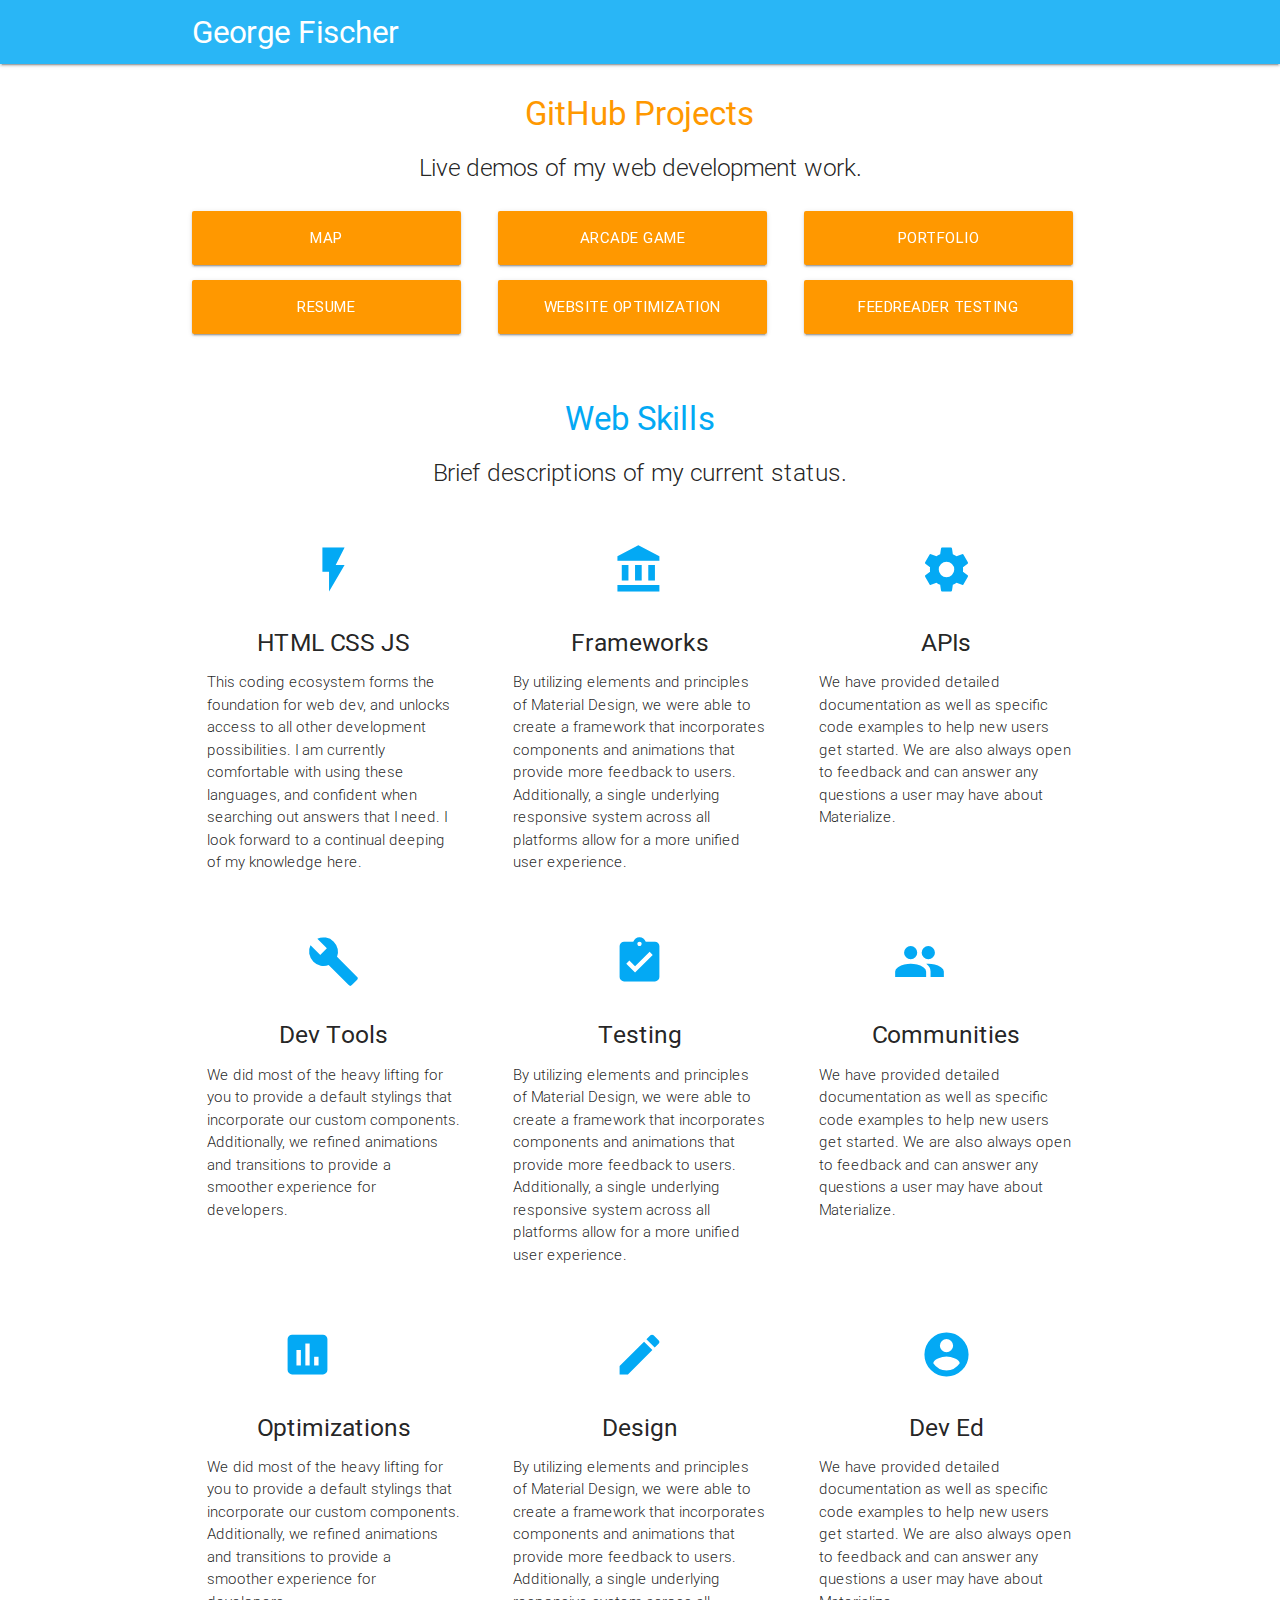
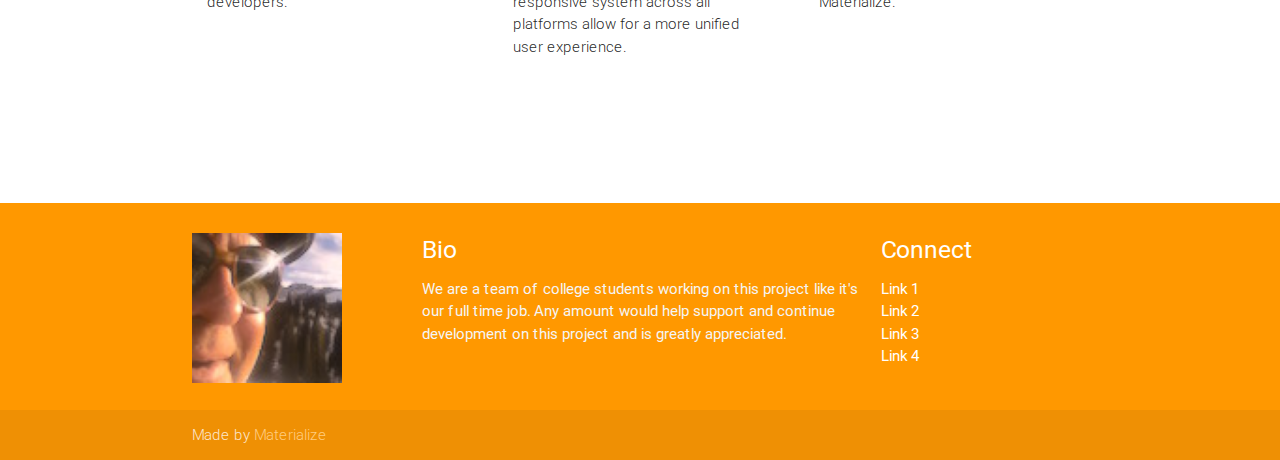
==== SplashPage/index.html @ b295b18c "feat: bio pic" ====
<!DOCTYPE html>
<html lang="en">
<head>
  <meta http-equiv="Content-Type" content="text/html; charset=UTF-8"/>
  <meta name="viewport" content="width=device-width, initial-scale=1, maximum-scale=1.0"/>
  <title>Starter Template - Materialize</title>

  <!-- CSS  -->
  <link href="https://fonts.googleapis.com/icon?family=Material+Icons" rel="stylesheet">
  <link href="css/materialize.css" type="text/css" rel="stylesheet" media="screen,projection"/>
  <link href="css/style.css" type="text/css" rel="stylesheet" media="screen,projection"/>
</head>
<body>
  <nav class="light-blue lighten-1" role="navigation">
    <div class="nav-wrapper container"><a id="logo-container" href="#" class="brand-logo">George Fischer</a>

<!-- INACTIVE MENU, the navbar menu could be useful, however I want to keep this github splash page short and sweet

      <ul class="right hide-on-med-and-down">
        <li><a href="#">Navbar Link</a></li>
      </ul>

      <ul id="nav-mobile" class="side-nav">
        <li><a href="#">Navbar Link</a></li>
      </ul>
      <a href="#" data-activates="nav-mobile" class="button-collapse"><i class="material-icons">menu</i></a> -->
    </div>
  </nav>
  <div class="section no-pad-bot" id="index-banner">
    <div class="container">
      <h1 class="header center orange-text">GitHub Projects</h1>
      <div class="row center">
        <h5 class="header col s12 light">Live demos of my web development work.</h5>
      </div>

      <div class="row">
        <div class="col s12 m4">
          <div class="project-block">
            <a href="http://geosynchronous.us/RoundRiver/" id="download-button" class="btn-large waves-effect waves-light orange">Map</a>
          </div>
        </div>

        <div class="col s12 m4">
          <div class="project-block">
            <a href="http://geosynchronous.github.io/P5-Game/" id="download-button" class="btn-large waves-effect waves-light orange">Arcade Game</a>
          </div>
        </div>
        <div class="col s12 m4">
          <div class="project-block">
            <a href="http://geosynchronous.github.io/P3-Portfolio/" id="download-button" class="btn-large waves-effect waves-light orange">Portfolio</a>
          </div>
        </div>
        <div class="col s12 m4">
          <div class="project-block">
            <a href="http://geosynchronous.github.io/P4-Resume/" id="download-button" class="btn-large waves-effect waves-light orange">Resume</a>
          </div>
        </div>
        <div class="col s12 m4">
          <div class="project-block">
            <a href="http://geosynchronous.github.io/P6-Mobile-Portfolio/views/pizza.html" id="download-button" class="btn-large waves-effect waves-light orange">Website Optimization</a>
          </div>
        </div>
        <div class="col s12 m4">
          <div class="project-block">
            <a href="http://geosynchronous.us/frontend-nanodegree-feedreader/" id="download-button" class="btn-large waves-effect waves-light orange">Feedreader Testing</a>
          </div>
        </div>
      </div>
    </div>
  </div>


  <div class="container">
    <div class="section">
      <h1 class="header center light-blue-text">Web Skills</h1>
      <div class="row center">
        <h5 class="header col s12 light">Brief descriptions of my current status.</h5>
      </div>

      <!--   Icon Section   -->
      <div class="row">
        <div class="col s12 m4">
          <div class="icon-block">
            <h2 class="center light-blue-text"><i class="material-icons">flash_on</i></h2>
            <h5 class="center">HTML CSS JS</h5>

            <p class="light">This coding ecosystem forms the foundation for web dev, and unlocks access to all other development possibilities.  I am currently comfortable with using these languages, and confident when searching out answers that I need.  I look forward to a continual deeping of my knowledge here. </p>
          </div>
        </div>

        <div class="col s12 m4">
          <div class="icon-block">
            <h2 class="center light-blue-text"><i class="material-icons">account_balance</i></h2>
            <h5 class="center">Frameworks</h5>

            <p class="light">By utilizing elements and principles of Material Design, we were able to create a framework that incorporates components and animations that provide more feedback to users. Additionally, a single underlying responsive system across all platforms allow for a more unified user experience.</p>
          </div>
        </div>

        <div class="col s12 m4">
          <div class="icon-block">
            <h2 class="center light-blue-text"><i class="material-icons">settings</i></h2>
            <h5 class="center">APIs</h5>

            <p class="light">We have provided detailed documentation as well as specific code examples to help new users get started. We are also always open to feedback and can answer any questions a user may have about Materialize.</p>
          </div>
        </div>
      </div>

      <div class="row">
        <div class="col s12 m4">
          <div class="icon-block">
            <h2 class="center light-blue-text"><i class="material-icons">build</i></h2>
            <h5 class="center">Dev Tools</h5>

            <p class="light">We did most of the heavy lifting for you to provide a default stylings that incorporate our custom components. Additionally, we refined animations and transitions to provide a smoother experience for developers.</p>
          </div>
        </div>

        <div class="col s12 m4">
          <div class="icon-block">
            <h2 class="center light-blue-text"><i class="material-icons">assignment_turned_in</i></h2>
            <h5 class="center">Testing</h5>

            <p class="light">By utilizing elements and principles of Material Design, we were able to create a framework that incorporates components and animations that provide more feedback to users. Additionally, a single underlying responsive system across all platforms allow for a more unified user experience.</p>
          </div>
        </div>

        <div class="col s12 m4">
          <div class="icon-block">
            <h2 class="center light-blue-text"><i class="material-icons">groups</i></h2>
            <h5 class="center">Communities</h5>

            <p class="light">We have provided detailed documentation as well as specific code examples to help new users get started. We are also always open to feedback and can answer any questions a user may have about Materialize.</p>
          </div>
        </div>
      </div>

      <div class="row">
        <div class="col s12 m4">
          <div class="icon-block">
            <h2 class="center light-blue-text"><i class="material-icons">insert_charts</i></h2>
            <h5 class="center">Optimizations</h5>

            <p class="light">We did most of the heavy lifting for you to provide a default stylings that incorporate our custom components. Additionally, we refined animations and transitions to provide a smoother experience for developers.</p>
          </div>
        </div>

        <div class="col s12 m4">
          <div class="icon-block">
            <h2 class="center light-blue-text"><i class="material-icons">mode_edit</i></h2>
            <h5 class="center">Design</h5>

            <p class="light">By utilizing elements and principles of Material Design, we were able to create a framework that incorporates components and animations that provide more feedback to users. Additionally, a single underlying responsive system across all platforms allow for a more unified user experience.</p>
          </div>
        </div>

        <div class="col s12 m4">
          <div class="icon-block">
            <h2 class="center light-blue-text"><i class="material-icons">account_circle</i></h2>
            <h5 class="center">Dev Ed</h5>

            <p class="light">We have provided detailed documentation as well as specific code examples to help new users get started. We are also always open to feedback and can answer any questions a user may have about Materialize.</p>
          </div>
        </div>
      </div>

    </div>
    <br><br>

    <div class="section">

    </div>
  </div>

  <footer class="page-footer orange">
    <div class="container">
      <div class="row">
        <div class="col l3 s12">
          <image class="bio-pic" src="img/me.jpg" alt="bio picture">
        </div>
        <div class="col l6 s12">
          <h5 class="white-text">Bio</h5>
          <p class="grey-text text-lighten-4">We are a team of college students working on this project like it's our full time job. Any amount would help support and continue development on this project and is greatly appreciated.</p>
        </div>
        <div class="col l3 s12">
          <h5 class="white-text">Connect</h5>
          <ul>
            <li><a class="white-text" href="#!">Link 1</a></li>
            <li><a class="white-text" href="#!">Link 2</a></li>
            <li><a class="white-text" href="#!">Link 3</a></li>
            <li><a class="white-text" href="#!">Link 4</a></li>
          </ul>
        </div>
      </div>
    </div>
    <div class="footer-copyright">
      <div class="container">
      Made by <a class="orange-text text-lighten-3" href="http://materializecss.com">Materialize</a>
      </div>
    </div>
  </footer>


  <!--  Scripts-->
  <script src="https://code.jquery.com/jquery-2.1.1.min.js"></script>
  <script src="js/materialize.js"></script>
  <script src="js/init.js"></script>

  </body>
</html>
---- SplashPage/css/style.css ----
/* Custom Stylesheet */
/**
 * Use this file to override Materialize files so you can update
 * the core Materialize files in the future
 *
 * Made By MaterializeCSS.com
 */

.icon-block {
  padding: 0 15px;
}
.icon-block .material-icons {
	font-size: inherit;
}

/*
	Changes made by George Fischer to overide
   	original materialize.css defaults
*/

h1 {
  font-size: 2.2rem;
  line-height: 110%;
  margin: 1.1rem 0 0.68rem 0;
}

.project-block {
	padding: 0 15px 15px 0;
}

#download-button {
	float: center;
	width: 100%;
}

.bio-pic {
	width: 150px;
	margin-top: 10px;
}
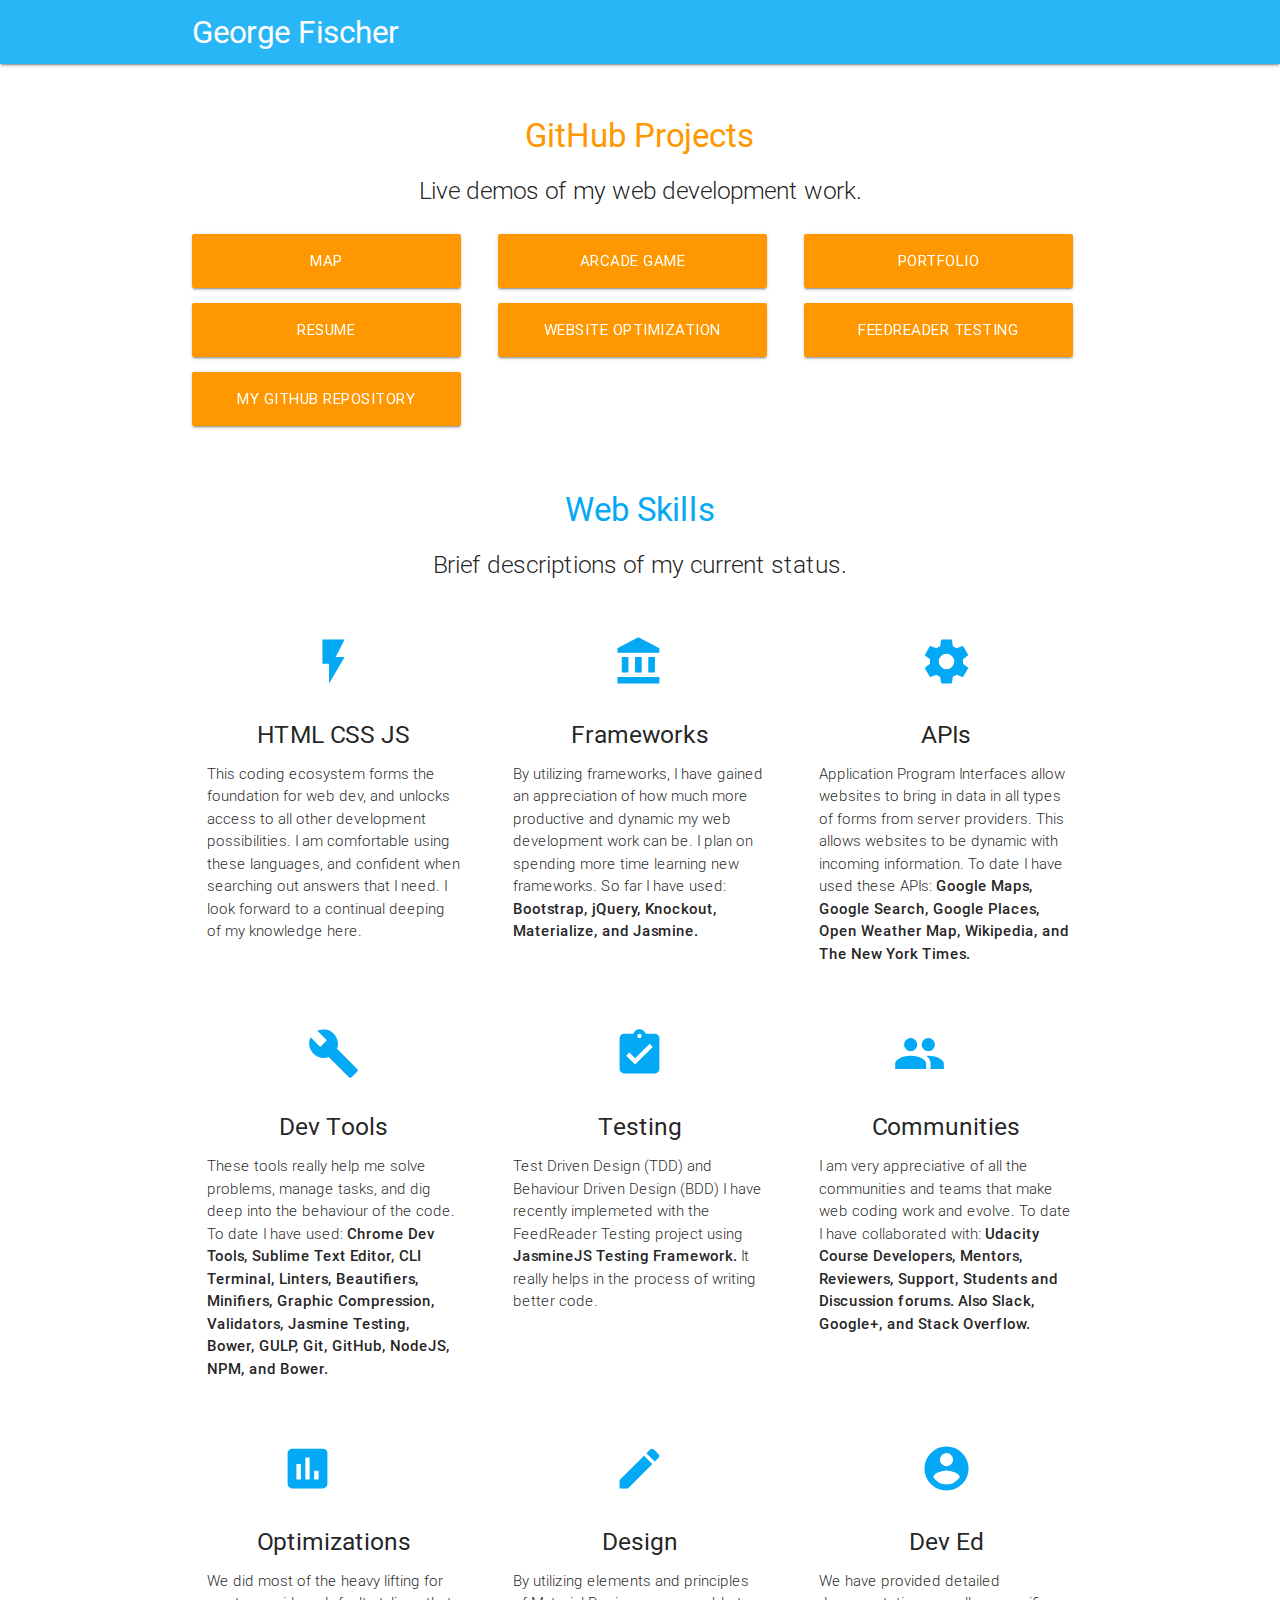
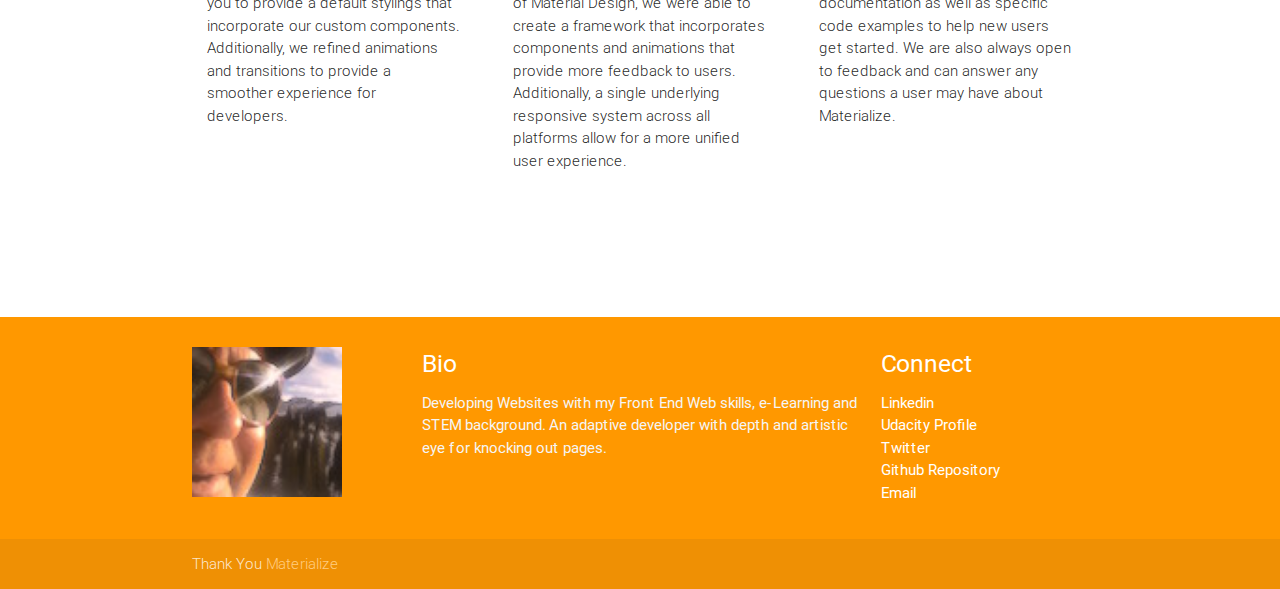
==== commit 6690cc0d: "feat: Content Updates" ====
--- a/SplashPage/index.html
+++ b/SplashPage/index.html
@@ -26,6 +26,7 @@
       <a href="#" data-activates="nav-mobile" class="button-collapse"><i class="material-icons">menu</i></a> -->
     </div>
   </nav>
+  <br>
   <div class="section no-pad-bot" id="index-banner">
     <div class="container">
       <h1 class="header center orange-text">GitHub Projects</h1>
@@ -65,6 +66,11 @@
             <a href="http://geosynchronous.us/frontend-nanodegree-feedreader/" id="download-button" class="btn-large waves-effect waves-light orange">Feedreader Testing</a>
           </div>
         </div>
+        <div class="col s12 m4">
+          <div class="project-block">
+            <a href="http://https://github.com/Geosynchronous" id="download-button" class="btn-large waves-effect waves-light orange">My Github Repository</a>
+          </div>
+        </div>
       </div>
     </div>
   </div>
@@ -84,7 +90,7 @@
             <h2 class="center light-blue-text"><i class="material-icons">flash_on</i></h2>
             <h5 class="center">HTML CSS JS</h5>
 
-            <p class="light">This coding ecosystem forms the foundation for web dev, and unlocks access to all other development possibilities.  I am currently comfortable with using these languages, and confident when searching out answers that I need.  I look forward to a continual deeping of my knowledge here. </p>
+            <p class="light">This coding ecosystem forms the foundation for web dev, and unlocks access to all other development possibilities.  I am comfortable using these languages, and confident when searching out answers that I need.  I look forward to a continual deeping of my knowledge here. </p>
           </div>
         </div>
 
@@ -93,7 +99,7 @@
             <h2 class="center light-blue-text"><i class="material-icons">account_balance</i></h2>
             <h5 class="center">Frameworks</h5>
 
-            <p class="light">By utilizing elements and principles of Material Design, we were able to create a framework that incorporates components and animations that provide more feedback to users. Additionally, a single underlying responsive system across all platforms allow for a more unified user experience.</p>
+            <p class="light">By utilizing frameworks, I have gained an appreciation of how much more productive and dynamic my web development work can be. I plan on spending more time learning new frameworks. So far I have used: <strong>Bootstrap, jQuery, Knockout, Materialize, and Jasmine.</strong></p>
           </div>
         </div>
 
@@ -102,7 +108,7 @@
             <h2 class="center light-blue-text"><i class="material-icons">settings</i></h2>
             <h5 class="center">APIs</h5>
 
-            <p class="light">We have provided detailed documentation as well as specific code examples to help new users get started. We are also always open to feedback and can answer any questions a user may have about Materialize.</p>
+            <p class="light">Application Program Interfaces allow websites to bring in data in all types of forms from server providers. This allows websites to be dynamic with incoming information. To date I have used these APIs: <strong>Google Maps, Google Search, Google Places, Open Weather Map, Wikipedia, and The New York Times.</strong></p>
           </div>
         </div>
       </div>
@@ -113,7 +119,7 @@
             <h2 class="center light-blue-text"><i class="material-icons">build</i></h2>
             <h5 class="center">Dev Tools</h5>
 
-            <p class="light">We did most of the heavy lifting for you to provide a default stylings that incorporate our custom components. Additionally, we refined animations and transitions to provide a smoother experience for developers.</p>
+            <p class="light">These tools really help me solve problems, manage tasks, and dig deep into the behaviour of the code.  To date I have used: <strong>Chrome Dev Tools, Sublime Text Editor, CLI Terminal, Linters, Beautifiers, Minifiers, Graphic Compression, Validators, Jasmine Testing, Bower, GULP, Git, GitHub, NodeJS, NPM, and Bower.</strong></p>
           </div>
         </div>
 
@@ -122,7 +128,7 @@
             <h2 class="center light-blue-text"><i class="material-icons">assignment_turned_in</i></h2>
             <h5 class="center">Testing</h5>
 
-            <p class="light">By utilizing elements and principles of Material Design, we were able to create a framework that incorporates components and animations that provide more feedback to users. Additionally, a single underlying responsive system across all platforms allow for a more unified user experience.</p>
+            <p class="light">Test Driven Design (TDD) and Behaviour Driven Design (BDD) I have recently implemeted with the FeedReader Testing project using <strong>JasmineJS Testing Framework.</strong> It really helps in the process of writing better code.</p>
           </div>
         </div>
 
@@ -131,7 +137,7 @@
             <h2 class="center light-blue-text"><i class="material-icons">groups</i></h2>
             <h5 class="center">Communities</h5>
 
-            <p class="light">We have provided detailed documentation as well as specific code examples to help new users get started. We are also always open to feedback and can answer any questions a user may have about Materialize.</p>
+            <p class="light">I am very appreciative of all the communities and teams that make web coding work and evolve. To date I have collaborated with: <strong> Udacity Course Developers, Mentors, Reviewers, Support, Students and Discussion forums.  Also Slack, Google+, and Stack Overflow.</strong> </p>
           </div>
         </div>
       </div>
@@ -181,22 +187,23 @@
         </div>
         <div class="col l6 s12">
           <h5 class="white-text">Bio</h5>
-          <p class="grey-text text-lighten-4">We are a team of college students working on this project like it's our full time job. Any amount would help support and continue development on this project and is greatly appreciated.</p>
+          <p class="grey-text text-lighten-4">Developing Websites with my Front End Web skills, e-Learning and STEM background. An adaptive developer with depth and artistic eye for knocking out pages.</p>
         </div>
         <div class="col l3 s12">
           <h5 class="white-text">Connect</h5>
           <ul>
-            <li><a class="white-text" href="#!">Link 1</a></li>
-            <li><a class="white-text" href="#!">Link 2</a></li>
-            <li><a class="white-text" href="#!">Link 3</a></li>
-            <li><a class="white-text" href="#!">Link 4</a></li>
+            <li><a class="white-text" href="https://www.linkedin.com/in/georgefischer1">Linkedin</a></li>
+            <li><a class="white-text" href="https://profiles.udacity.com/u/george3">Udacity Profile</a></li>
+            <li><a class="white-text" href="https://twitter.com/geosynchronous">Twitter</a></li>
+            <li><a class="white-text" href="https://github.com/Geosynchronous">Github Repository</a></li>
+            <li><a class="white-text" href="geosynchronous@mac.com">Email</a></li>
           </ul>
         </div>
       </div>
     </div>
     <div class="footer-copyright">
       <div class="container">
-      Made by <a class="orange-text text-lighten-3" href="http://materializecss.com">Materialize</a>
+      Thank You <a class="orange-text text-lighten-3" href="http://materializecss.com">Materialize</a>
       </div>
     </div>
   </footer>
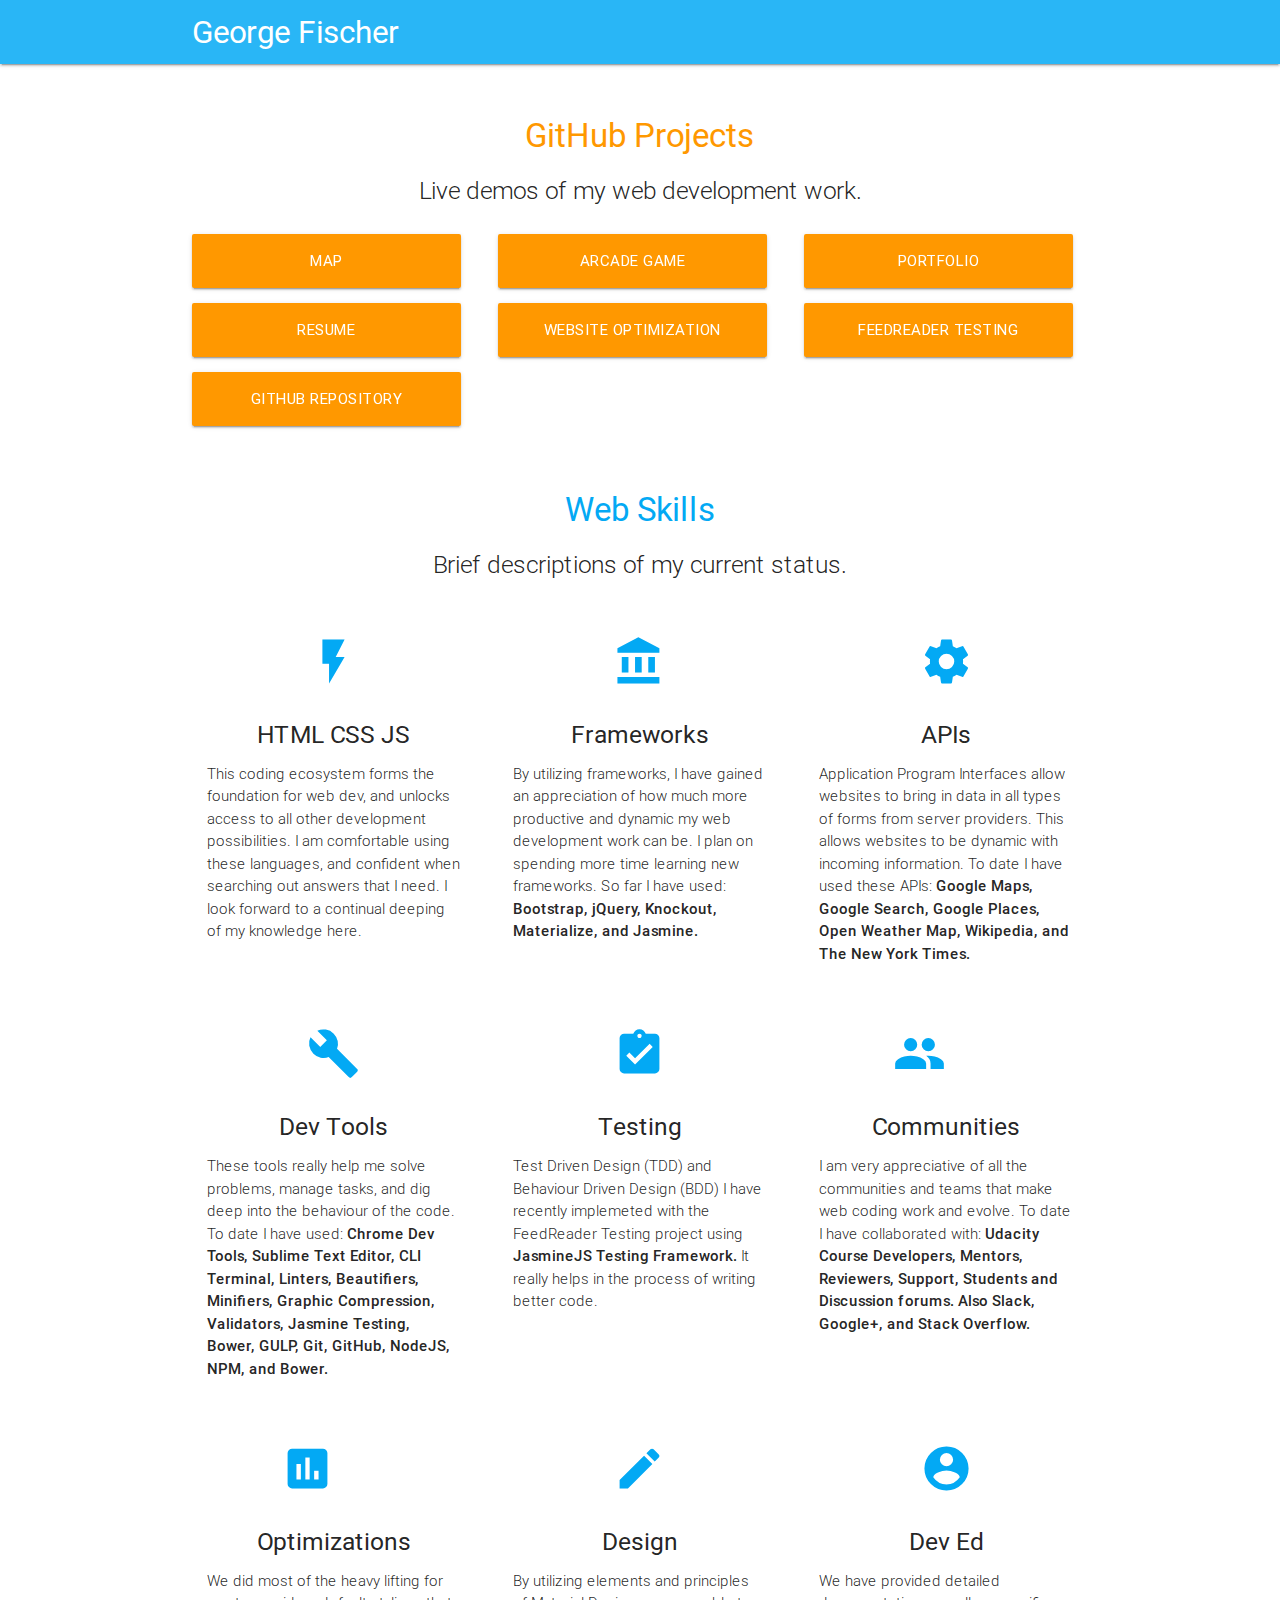
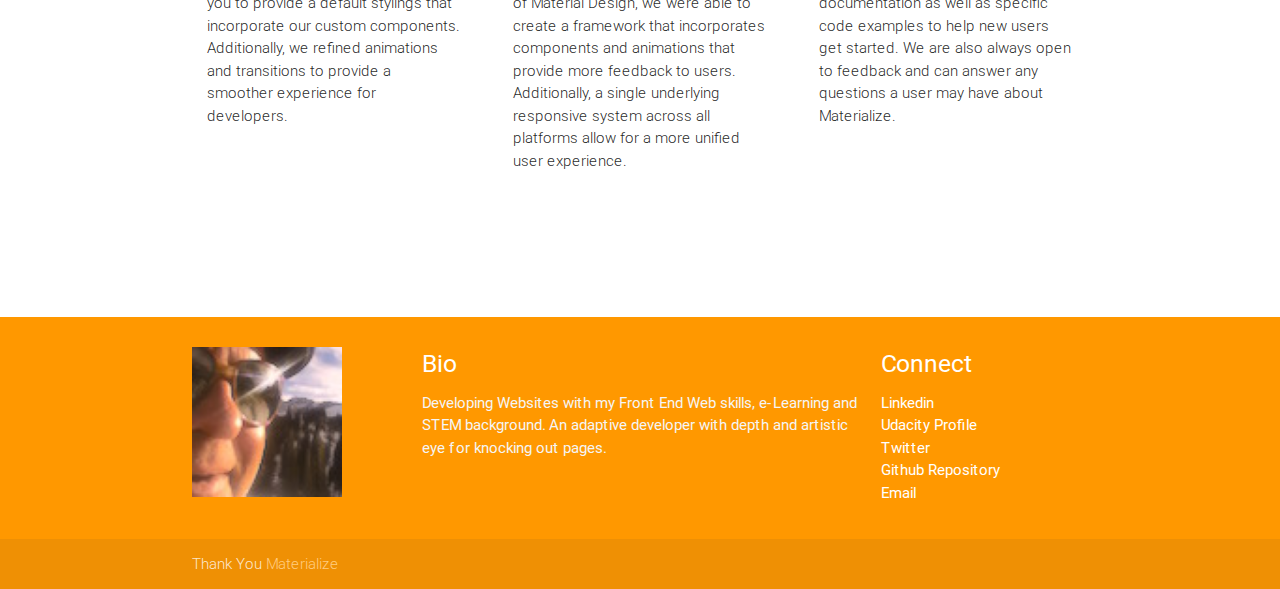
==== commit ff343d60: "style: button label change" ====
--- a/SplashPage/index.html
+++ b/SplashPage/index.html
@@ -3,7 +3,7 @@
 <head>
   <meta http-equiv="Content-Type" content="text/html; charset=UTF-8"/>
   <meta name="viewport" content="width=device-width, initial-scale=1, maximum-scale=1.0"/>
-  <title>Starter Template - Materialize</title>
+  <title>George Fischer</title>
 
   <!-- CSS  -->
   <link href="https://fonts.googleapis.com/icon?family=Material+Icons" rel="stylesheet">
@@ -12,7 +12,8 @@
 </head>
 <body>
   <nav class="light-blue lighten-1" role="navigation">
-    <div class="nav-wrapper container"><a id="logo-container" href="#" class="brand-logo">George Fischer</a>
+    <div class="nav-wrapper container">
+      <a id="logo-container" href="#https://www.linkedin.com/in/georgefischer1" class="brand-logo">George Fischer</a>
 
 <!-- INACTIVE MENU, the navbar menu could be useful, however I want to keep this github splash page short and sweet
 
@@ -68,7 +69,7 @@
         </div>
         <div class="col s12 m4">
           <div class="project-block">
-            <a href="http://https://github.com/Geosynchronous" id="download-button" class="btn-large waves-effect waves-light orange">My Github Repository</a>
+            <a href="http://https://github.com/Geosynchronous" id="download-button" class="btn-large waves-effect waves-light orange">Github Repository</a>
           </div>
         </div>
       </div>
--- a/SplashPage/css/style.css
+++ b/SplashPage/css/style.css
@@ -36,4 +36,5 @@
 .bio-pic {
 	width: 150px;
 	margin-top: 10px;
-}+}
+
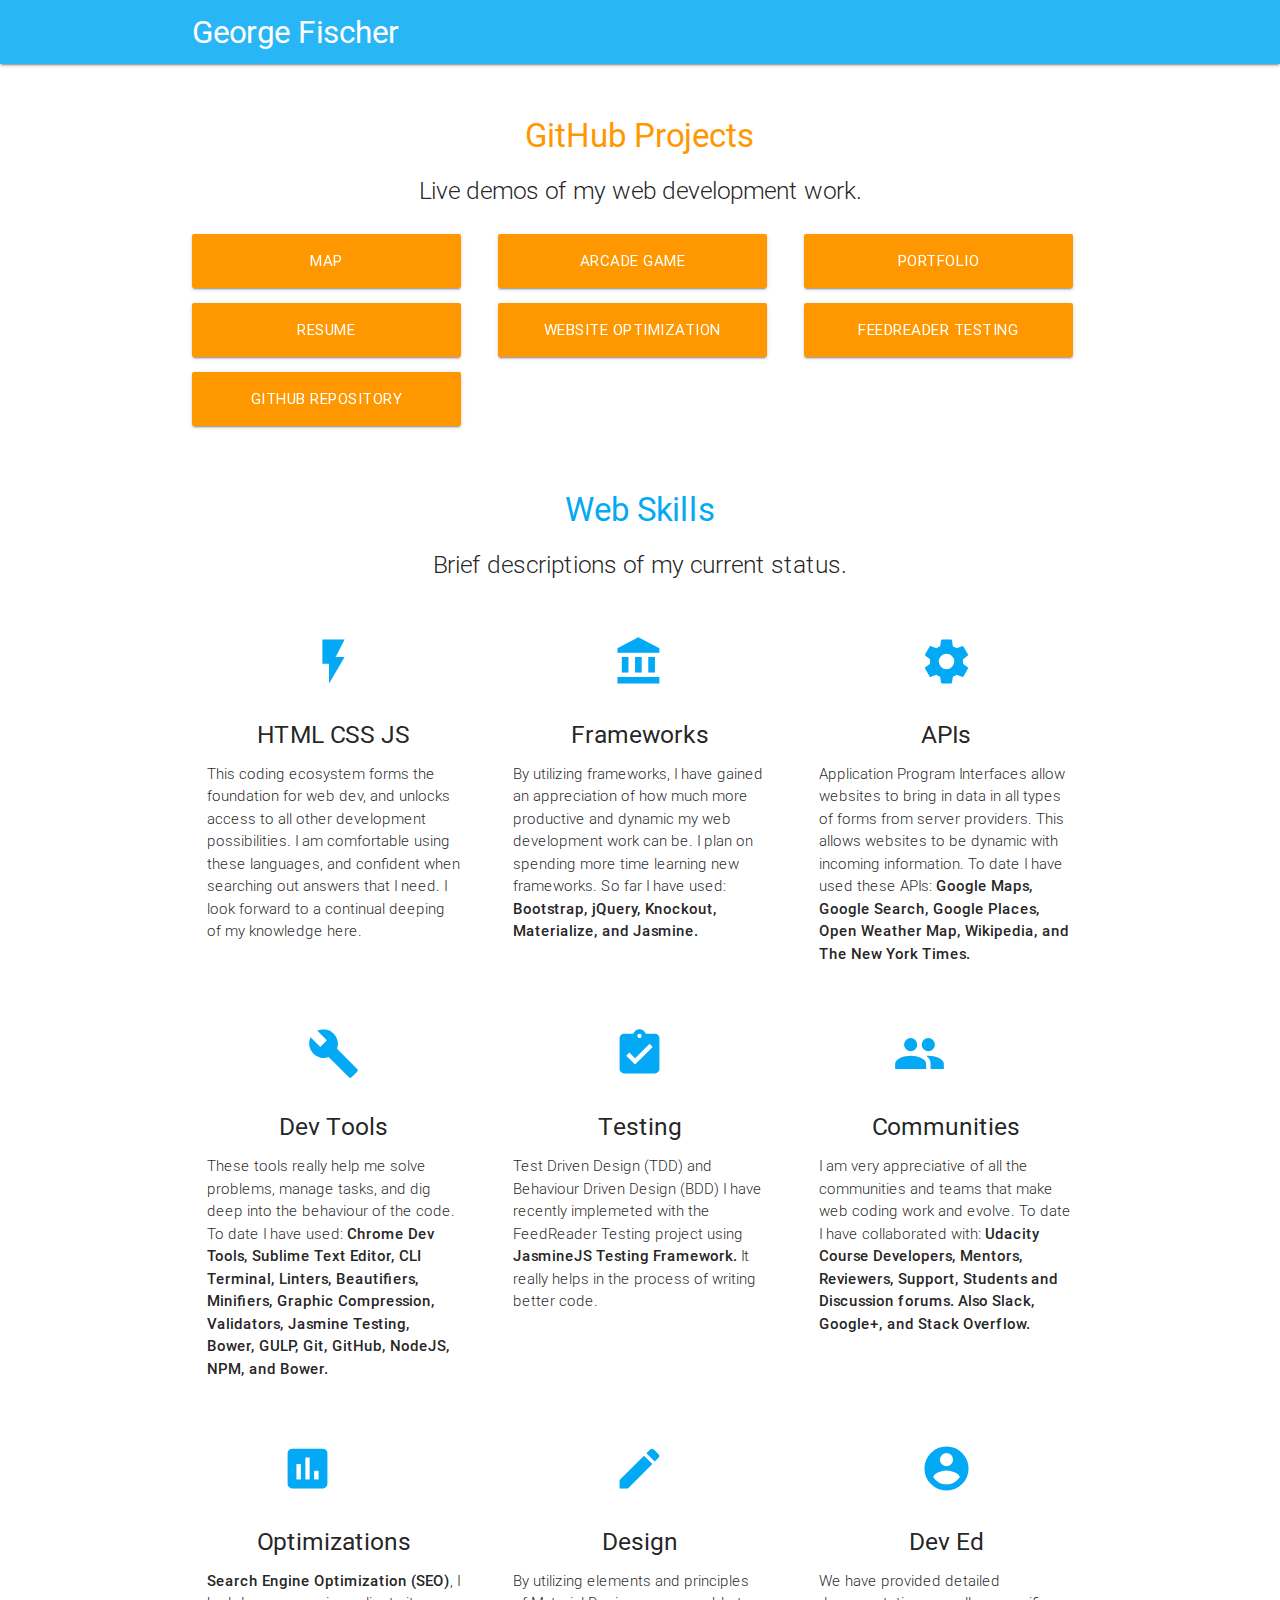
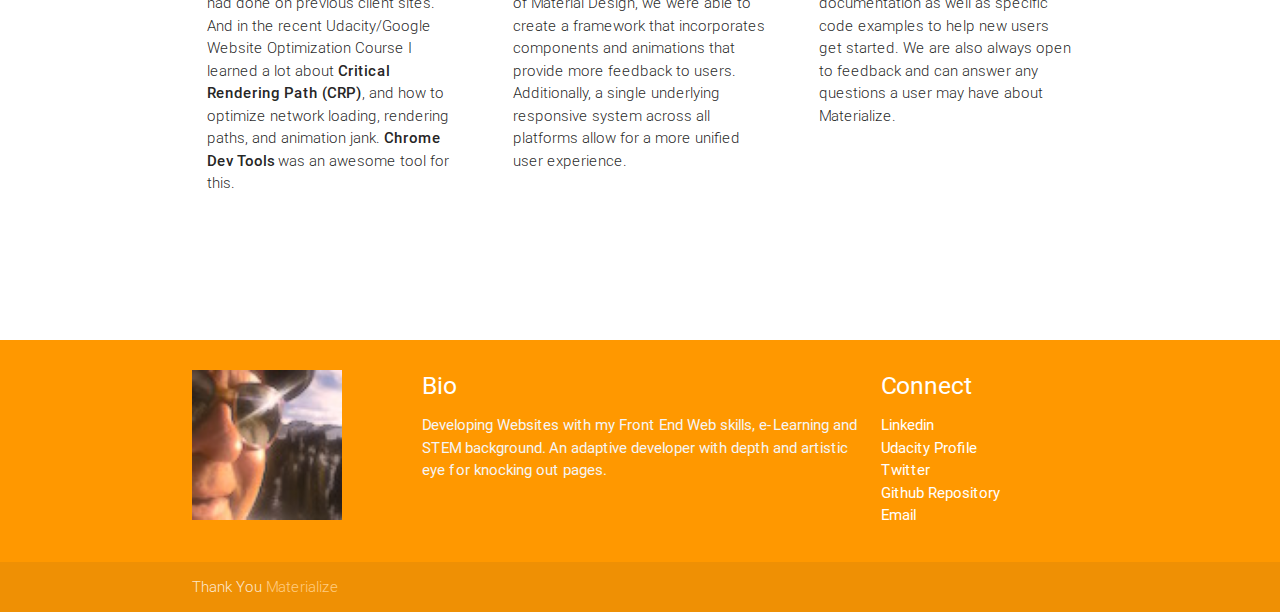
==== commit 093f4c26: "style: Optimization Content" ====
--- a/SplashPage/index.html
+++ b/SplashPage/index.html
@@ -149,7 +149,7 @@
             <h2 class="center light-blue-text"><i class="material-icons">insert_charts</i></h2>
             <h5 class="center">Optimizations</h5>
 
-            <p class="light">We did most of the heavy lifting for you to provide a default stylings that incorporate our custom components. Additionally, we refined animations and transitions to provide a smoother experience for developers.</p>
+            <p class="light"><strong>Search Engine Optimization (SEO)</strong>, I had done on previous client sites. And in the recent Udacity/Google Website Optimization Course I learned a lot about <strong>Critical Rendering Path (CRP)</strong>, and how to optimize network loading, rendering paths, and animation jank.  <strong>Chrome Dev Tools</strong> was an awesome tool for this.</p>
           </div>
         </div>
 
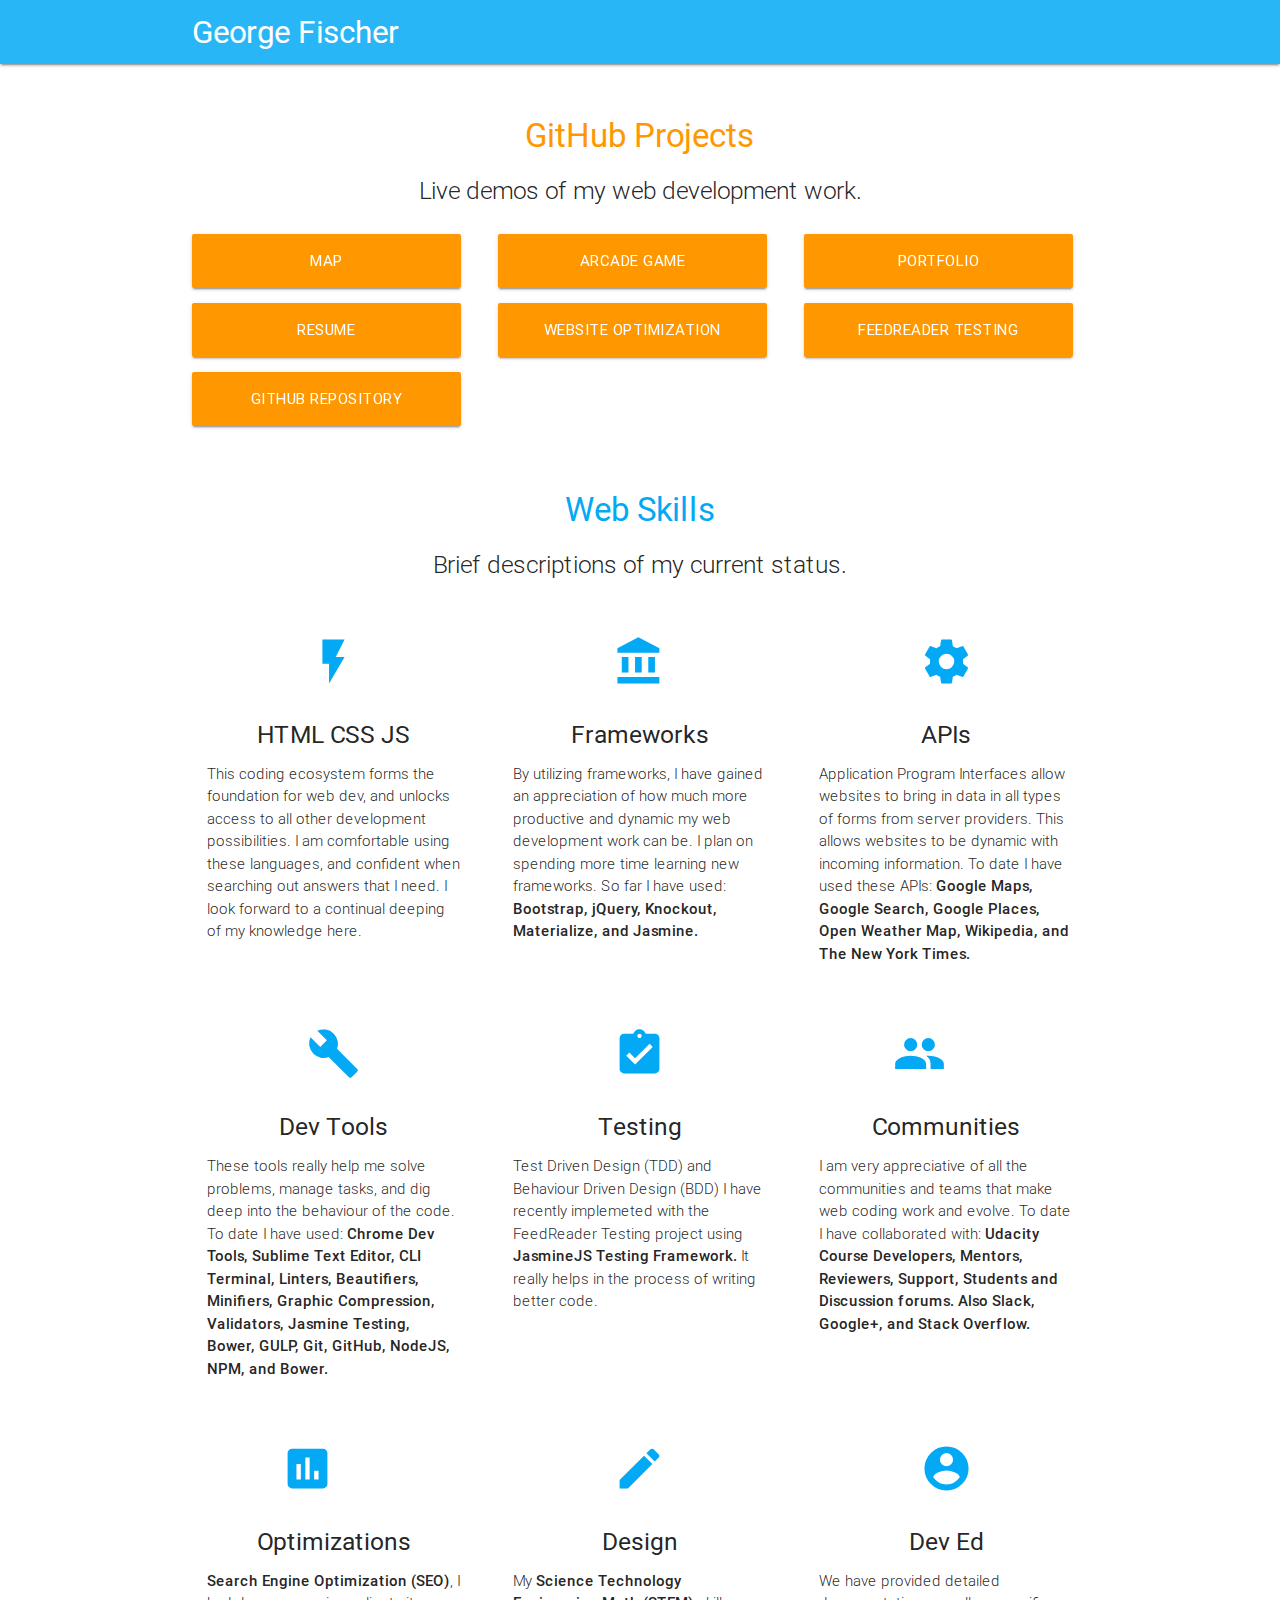
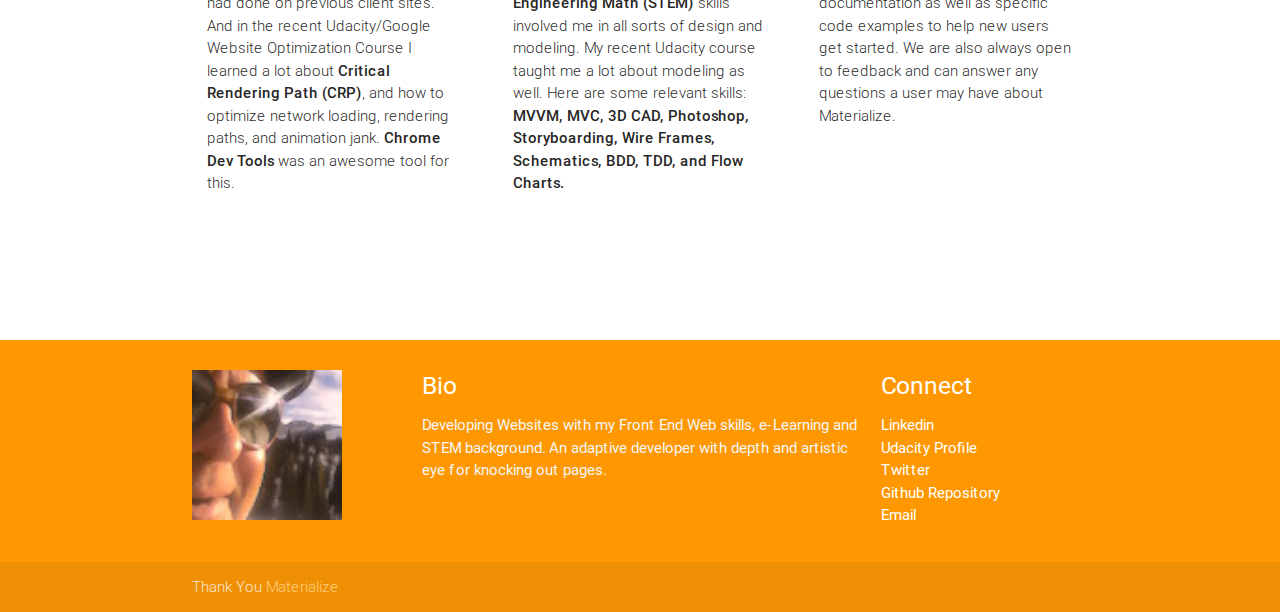
==== commit 6a90889f: "style: Design Content" ====
--- a/SplashPage/index.html
+++ b/SplashPage/index.html
@@ -158,7 +158,7 @@
             <h2 class="center light-blue-text"><i class="material-icons">mode_edit</i></h2>
             <h5 class="center">Design</h5>
 
-            <p class="light">By utilizing elements and principles of Material Design, we were able to create a framework that incorporates components and animations that provide more feedback to users. Additionally, a single underlying responsive system across all platforms allow for a more unified user experience.</p>
+            <p class="light">My <strong>Science Technology Engineering Math (STEM)</strong> skills involved me in all sorts of design and modeling. My recent Udacity course taught me a lot about modeling as well.  Here are some relevant skills: <strong>MVVM, MVC, 3D CAD, Photoshop, Storyboarding, Wire Frames, Schematics, BDD, TDD, and Flow Charts.</strong></p>
           </div>
         </div>
 
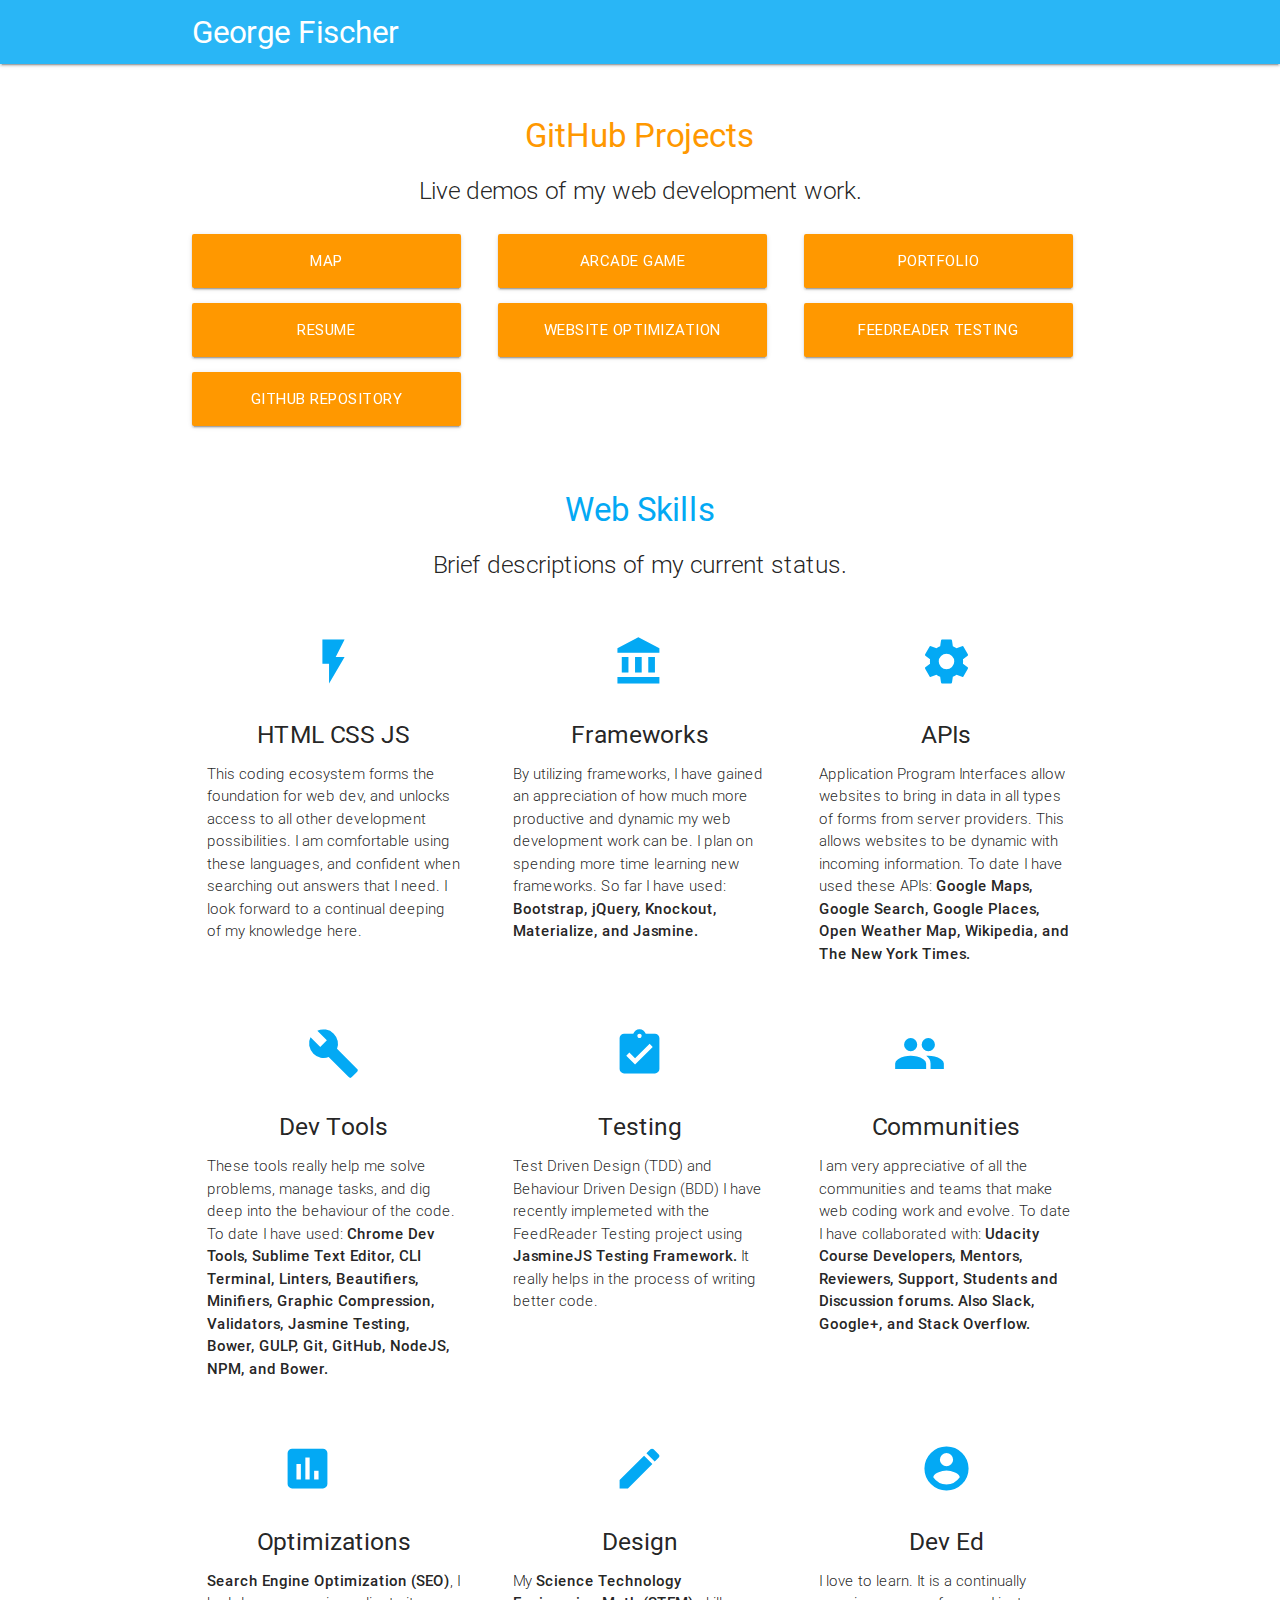
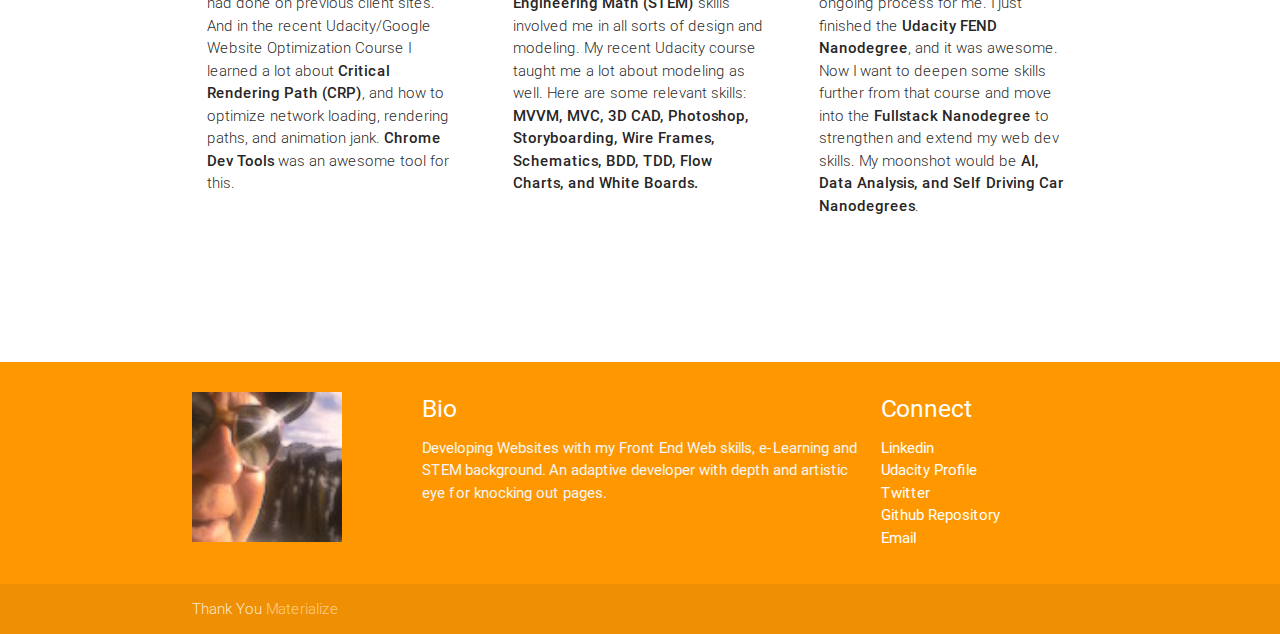
==== commit 5fa25b10: "style: Dev Ed Contents" ====
--- a/SplashPage/index.html
+++ b/SplashPage/index.html
@@ -158,7 +158,7 @@
             <h2 class="center light-blue-text"><i class="material-icons">mode_edit</i></h2>
             <h5 class="center">Design</h5>
 
-            <p class="light">My <strong>Science Technology Engineering Math (STEM)</strong> skills involved me in all sorts of design and modeling. My recent Udacity course taught me a lot about modeling as well.  Here are some relevant skills: <strong>MVVM, MVC, 3D CAD, Photoshop, Storyboarding, Wire Frames, Schematics, BDD, TDD, and Flow Charts.</strong></p>
+            <p class="light">My <strong>Science Technology Engineering Math (STEM)</strong> skills involved me in all sorts of design and modeling. My recent Udacity course taught me a lot about modeling as well.  Here are some relevant skills: <strong>MVVM, MVC, 3D CAD, Photoshop, Storyboarding, Wire Frames, Schematics, BDD, TDD, Flow Charts, and White Boards.</strong></p>
           </div>
         </div>
 
@@ -167,7 +167,7 @@
             <h2 class="center light-blue-text"><i class="material-icons">account_circle</i></h2>
             <h5 class="center">Dev Ed</h5>
 
-            <p class="light">We have provided detailed documentation as well as specific code examples to help new users get started. We are also always open to feedback and can answer any questions a user may have about Materialize.</p>
+            <p class="light">I love to learn. It is a continually ongoing process for me.  I just finished the <strong>Udacity FEND Nanodegree</strong>, and it was awesome.  Now I want to deepen some skills further from that course and move into the <strong>Fullstack Nanodegree</strong> to strengthen and extend my web dev skills.  My moonshot would be <strong>AI, Data Analysis, and Self Driving Car Nanodegrees</strong>.</p>
           </div>
         </div>
       </div>
